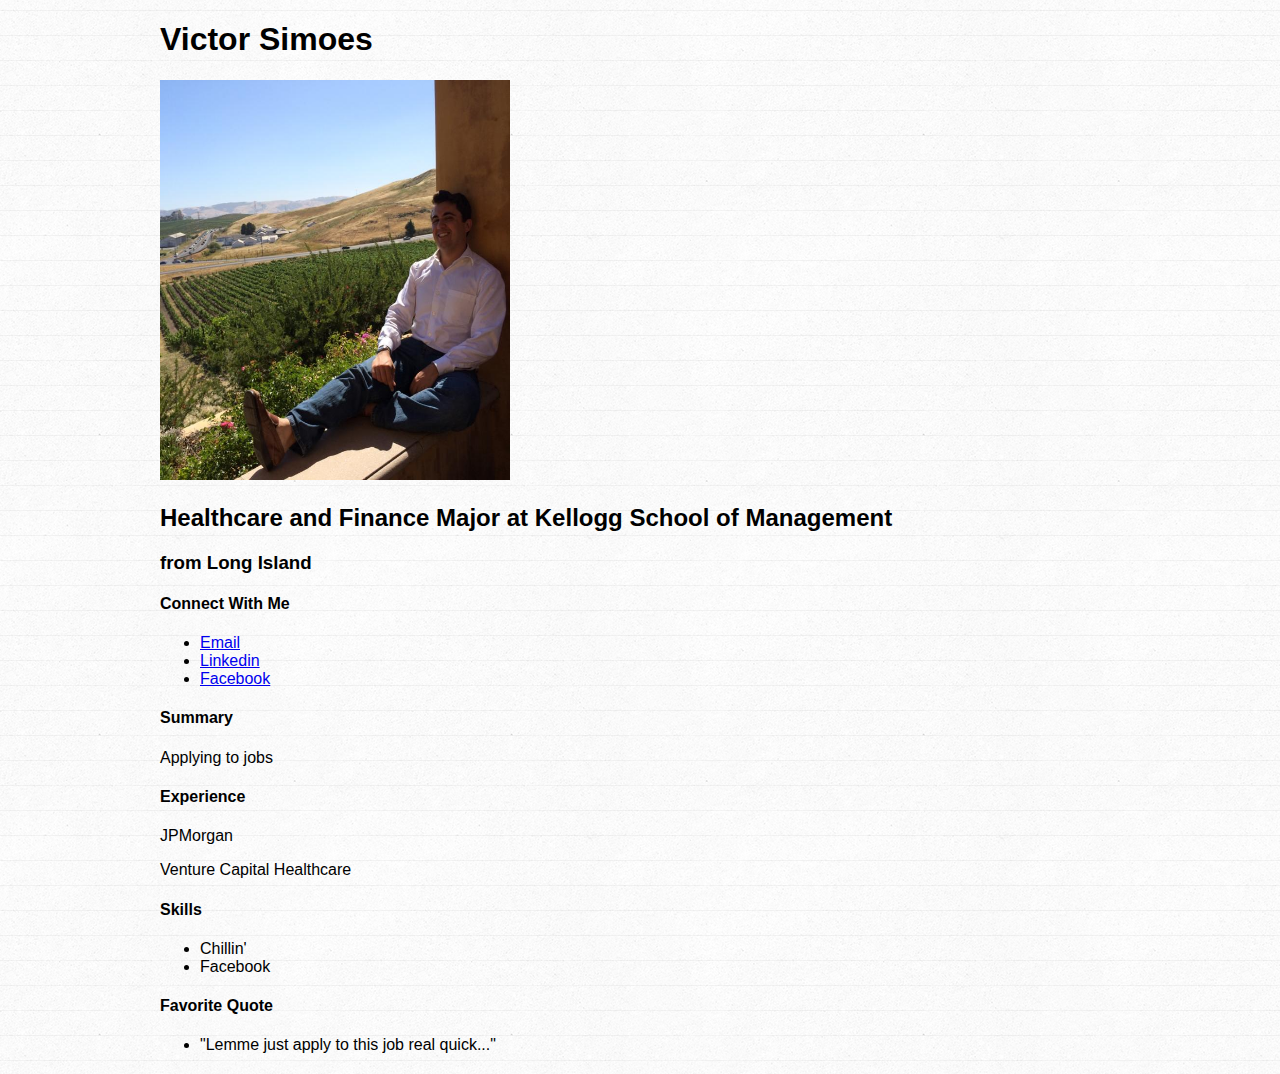
==== index.html @ fe24548e "v1" ====
<!DOCTYPE html>
<html>
<head>
  <title>Victor Simoes</title>
  <meta charset="UTF-8">
  <link rel="stylesheet" type="text/css" href="style.css">
</head>
<body>
  <div id="wrapper">
    <h1>Victor Simoes</h1>
    <p>

      <img src="Victor.jpg"  width="350" height="400" alt="Computer Hope">
    </p>
    <h2>Healthcare and Finance Major at Kellogg School of Management</h2>
    <h3>from Long Island</h3>
    <section>
      <h4>Connect With Me</h4>
      <ul>
        <li><a href="mailto:vsimoes2015@kellogg.northwestern.edu">Email</a></li>
        <li><a href="https://www.linkedin.com/pub/victor-simoes/15/480/725">Linkedin</a></li>
        <li><a href="https://www.facebook.com/victor.simoes">Facebook</a></li>
      </ul>
    </section>
    <section>
      <h4>Summary</h4>
      <p>
        Applying to jobs
      </p>
    </section>
    <section>
      <h4>Experience</h4>
      <section>
        <p>JPMorgan</p>
        <p>Venture Capital Healthcare</p>
      </section>

    </section>
    <section>
      <h4>Skills</h4>
      <ul>
        <li>Chillin'</li>
        <li>Facebook</li>
      </ul>
    </section>
    <section>
       <h4>Favorite Quote</h4>
      <ul>
        <li>"Lemme just apply to this job real quick..."</li>
      </ul>
    </section>
  </div>
</body>
</html>
---- style.css ----
body {
  font-family: 'helvetica neue', arial, sans-serif;
  font-weight: 300;
  background: url(linedpaper.png) repeat;
}
#wrapper {
  width: 960px;
  margin: 20px auto;
}
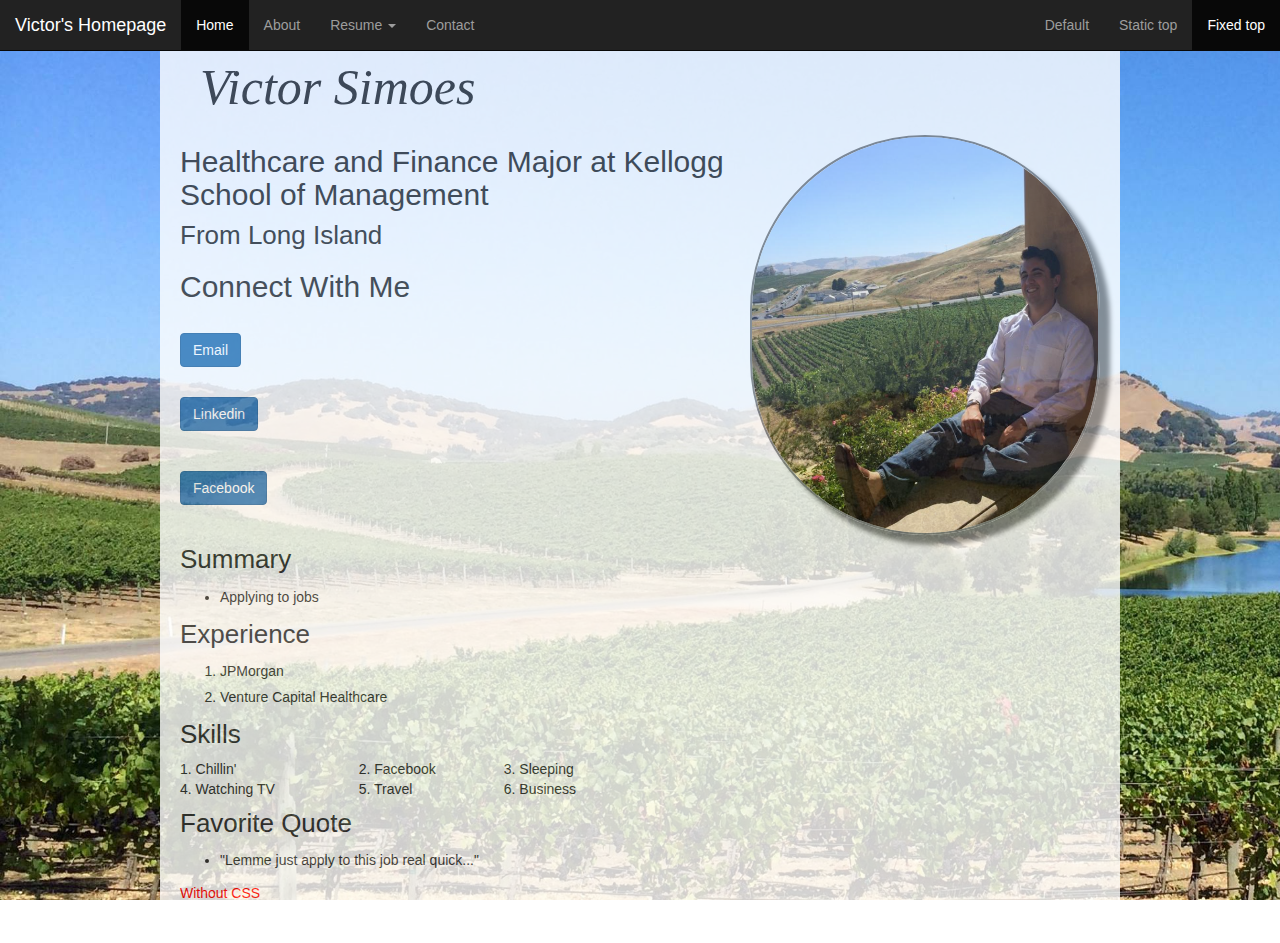
==== commit 18cee7c0: "bootstrap;" ====
--- a/index.html
+++ b/index.html
@@ -1,54 +1,111 @@
 <!DOCTYPE html>
 <html>
 <head>
+  <title>Bootstrap Me</title>
+  <meta charset="UTF-8">
+  <link rel="stylesheet" href="http://maxcdn.bootstrapcdn.com/bootstrap/3.2.0/css/bootstrap.min.css">
+  <link rel="stylesheet" href="style_with_css.css">
+  <script src="http://ajax.googleapis.com/ajax/libs/jquery/1.11.1/jquery.min.js"></script>
+  <script src="http://maxcdn.bootstrapcdn.com/bootstrap/3.2.0/js/bootstrap.min.js"></script>
   <title>Victor Simoes</title>
   <meta charset="UTF-8">
-  <link rel="stylesheet" type="text/css" href="style.css">
+  <link rel="stylesheet" type="text/css" href="style_with_css.css">
 </head>
+<div class="navbar navbar-inverse navbar-fixed-top" role="navigation">
+      <div class="container-fluid">
+        <div class="navbar-header">
+          <button type="button" class="navbar-toggle collapsed" data-toggle="collapse" data-target=".navbar-collapse">
+            <span class="sr-only">Toggle navigation</span>
+            <span class="icon-bar"></span>
+            <span class="icon-bar"></span>
+            <span class="icon-bar"></span>
+          </button>
+          <a class="navbar-brand" href="#">Victor's Homepage</a>
+        </div>
+        <div class="navbar-collapse collapse">
+          <ul class="nav navbar-nav">
+            <li class="active"><a href="#">Home</a></li>
+            <li><a href="#about">About</a></li>
+            <li class="dropdown">
+              <a href="#" class="dropdown-toggle" data-toggle="dropdown">Resume <span class="caret"></span></a>
+              <ul class="dropdown-menu" role="menu">
+                <li><a href="http://innoblativedesigns.com/">Innoblative Designs</a></li>
+                <li><a href="http://awuelln1.github.io/index1.html">Party Flats</a></li>
+              </ul>
+            </li>
+            <li><a href="#contact">Contact</a></li>
+          </ul>
+          <ul class="nav navbar-nav navbar-right">
+            <li><a href="../navbar/">Default</a></li>
+            <li><a href="../navbar-static-top/">Static top</a></li>
+            <li class="active"><a href="./">Fixed top</a></li>
+          </ul>
+        </div>
+      </div>
+</div>
+<div class="container-fluid">
 <body>
   <div id="wrapper">
     <h1>Victor Simoes</h1>
     <p>
-
       <img src="Victor.jpg"  width="350" height="400" alt="Computer Hope">
     </p>
     <h2>Healthcare and Finance Major at Kellogg School of Management</h2>
-    <h3>from Long Island</h3>
+    <h4>From Long Island</h4>
     <section>
-      <h4>Connect With Me</h4>
-      <ul>
-        <li><a href="mailto:vsimoes2015@kellogg.northwestern.edu">Email</a></li>
-        <li><a href="https://www.linkedin.com/pub/victor-simoes/15/480/725">Linkedin</a></li>
-        <li><a href="https://www.facebook.com/victor.simoes">Facebook</a></li>
-      </ul>
+      <h2>Connect With Me</h2>
+       <div class="row">
+        <div class="col-sm-4">
+      <h3><a href="mailto:vsimoes2015@kellogg.northwestern.edu" class="btn btn-primary">Email</a></h3>
+        </div>
+       <div class="col-sm-4">
+      <h3><a href="https://www.linkedin.com/pub/victor-simoes/15/480/725" class="btn btn-primary">Linkedin</a><h3/>
+      </div>
+      <div class="col-sm-4">
+      <h3><a href="https://www.facebook.com/victor.simoes" class="btn btn-primary">Facebook</a></h3>
+      </div>
+      </div>
     </section>
     <section>
       <h4>Summary</h4>
-      <p>
-        Applying to jobs
-      </p>
+      <ul>
+        <li>Applying to jobs</li>
+      </ul>
     </section>
+
     <section>
       <h4>Experience</h4>
-      <section>
-        <p>JPMorgan</p>
-        <p>Venture Capital Healthcare</p>
-      </section>
+      <ol>
+        <li>JPMorgan</li>
+        <li>Venture Capital Healthcare</li>
+      </ol>
 
     </section>
-    <section>
-      <h4>Skills</h4>
-      <ul>
-        <li>Chillin'</li>
-        <li>Facebook</li>
-      </ul>
-    </section>
+
+<section>
+<h4>Skills</h4>
+<table style="width:50%">
+  <tr>
+    <td>1. Chillin'</td>
+    <td>2. Facebook</td>
+    <td>3. Sleeping</td>
+  </tr>
+  <tr>
+    <td>4. Watching TV</td>
+    <td>5. Travel</td>
+    <td>6. Business</td>
+  </tr>
+</table>
+</section>
+
     <section>
        <h4>Favorite Quote</h4>
       <ul>
         <li>"Lemme just apply to this job real quick..."</li>
       </ul>
+      <a href="index.html">Without CSS</a>
     </section>
   </div>
 </body>
+</div>
 </html>
--- a/style_with_css.css
+++ b/style_with_css.css
@@ -0,0 +1,74 @@
+/* Turn the links red */
+a {
+  color: red;
+
+}
+
+/* Make the name 36px font and italicized */
+h1 {
+  font-size: 50px;
+  font-style: italic;
+  font-family: "Lobster";
+  width: 400px;
+  margin: 10px;
+  padding: 10px;
+}
+
+/* Make the section headers (e.g. Summary, Experience) 26px font */
+h4 {
+font-size: 26px;
+
+}
+
+/* Make the job descriptions (e.g. Co-Owner, A1A Car Wash) blue and 20px font */
+h5 {
+color: blue; font-size: 20px;
+
+}
+
+/* Put a border around the photo, set it to the right */
+img {
+  border: 10px solid grey;
+  border-width: 2px;
+  border-radius: 9999999px;
+  box-shadow: 10px 10px 5px grey;
+  float: right;
+
+}
+/* Set the font family for the whole document, and add a background image */
+body {
+  font-family: 'Droid Sans', 'arial';
+  background-image: url(Napa.jpg);
+  background-size: cover;
+  position: center center;
+  background-attachment: fixed;
+}
+
+/* Give the paragraphs and lists a 26px line height */
+p,li {
+  line-height: 26px;
+}
+
+/* Make the links purple when I put my mouse over it */
+a:hover {
+  color: purple;
+}
+
+/* Make the content of the page "sit on top of" the background */
+div#wrapper {
+  background-color: white;
+  width: 960px;
+  margin: 20px auto;
+  padding: 20px;
+  opacity: .8;
+}
+
+/* Make it so you can see the footer and center it */
+
+#footer {
+  color: white;
+  margin: 20px auto;
+  padding: 20px;
+  text-align: center;
+
+}
--- a/style_with_css.css
+++ b/style_with_css.css
@@ -0,0 +1,74 @@
+/* Turn the links red */
+a {
+  color: red;
+
+}
+
+/* Make the name 36px font and italicized */
+h1 {
+  font-size: 50px;
+  font-style: italic;
+  font-family: "Lobster";
+  width: 400px;
+  margin: 10px;
+  padding: 10px;
+}
+
+/* Make the section headers (e.g. Summary, Experience) 26px font */
+h4 {
+font-size: 26px;
+
+}
+
+/* Make the job descriptions (e.g. Co-Owner, A1A Car Wash) blue and 20px font */
+h5 {
+color: blue; font-size: 20px;
+
+}
+
+/* Put a border around the photo, set it to the right */
+img {
+  border: 10px solid grey;
+  border-width: 2px;
+  border-radius: 9999999px;
+  box-shadow: 10px 10px 5px grey;
+  float: right;
+
+}
+/* Set the font family for the whole document, and add a background image */
+body {
+  font-family: 'Droid Sans', 'arial';
+  background-image: url(Napa.jpg);
+  background-size: cover;
+  position: center center;
+  background-attachment: fixed;
+}
+
+/* Give the paragraphs and lists a 26px line height */
+p,li {
+  line-height: 26px;
+}
+
+/* Make the links purple when I put my mouse over it */
+a:hover {
+  color: purple;
+}
+
+/* Make the content of the page "sit on top of" the background */
+div#wrapper {
+  background-color: white;
+  width: 960px;
+  margin: 20px auto;
+  padding: 20px;
+  opacity: .8;
+}
+
+/* Make it so you can see the footer and center it */
+
+#footer {
+  color: white;
+  margin: 20px auto;
+  padding: 20px;
+  text-align: center;
+
+}
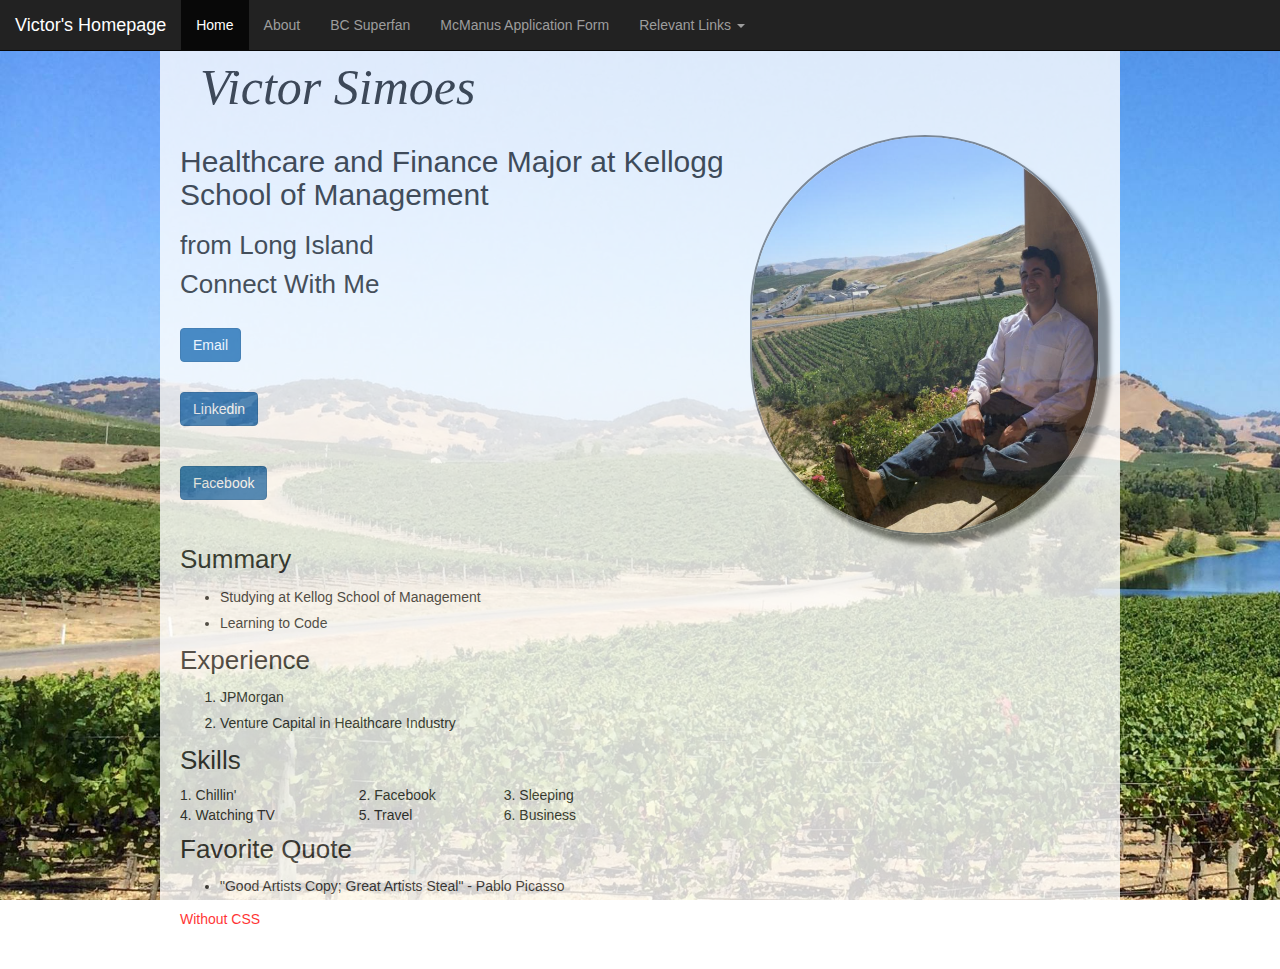
==== commit fe1ebcab: "update" ====
--- a/index.html
+++ b/index.html
@@ -20,25 +20,22 @@
             <span class="icon-bar"></span>
             <span class="icon-bar"></span>
           </button>
-          <a class="navbar-brand" href="#">Victor's Homepage</a>
+          <a class="navbar-brand" href="index.html">Victor's Homepage</a>
         </div>
         <div class="navbar-collapse collapse">
           <ul class="nav navbar-nav">
-            <li class="active"><a href="#">Home</a></li>
-            <li><a href="#about">About</a></li>
+            <li class="active"><a href="index.html">Home</a></li>
+            <li><a href="index.html">About</a></li>
+
+             <li><a href="eagles.html">BC Superfan</a></li>
+            <li><a href="Mcmanus.html">McManus Application Form</a></li>
             <li class="dropdown">
-              <a href="#" class="dropdown-toggle" data-toggle="dropdown">Resume <span class="caret"></span></a>
+              <a href="#" class="dropdown-toggle" data-toggle="dropdown">Relevant Links <span class="caret"></span></a>
               <ul class="dropdown-menu" role="menu">
                 <li><a href="http://innoblativedesigns.com/">Innoblative Designs</a></li>
-                <li><a href="http://awuelln1.github.io/index1.html">Party Flats</a></li>
+                <li><a href="http://awuelln1.github.io/index.html">Party Flats</a></li>
               </ul>
             </li>
-            <li><a href="#contact">Contact</a></li>
-          </ul>
-          <ul class="nav navbar-nav navbar-right">
-            <li><a href="../navbar/">Default</a></li>
-            <li><a href="../navbar-static-top/">Static top</a></li>
-            <li class="active"><a href="./">Fixed top</a></li>
           </ul>
         </div>
       </div>
@@ -51,9 +48,10 @@
       <img src="Victor.jpg"  width="350" height="400" alt="Computer Hope">
     </p>
     <h2>Healthcare and Finance Major at Kellogg School of Management</h2>
-    <h4>From Long Island</h4>
+    <h3></h3>
+    <h4>from Long Island</h4>
     <section>
-      <h2>Connect With Me</h2>
+      <h4>Connect With Me</h4>
        <div class="row">
         <div class="col-sm-4">
       <h3><a href="mailto:vsimoes2015@kellogg.northwestern.edu" class="btn btn-primary">Email</a></h3>
@@ -69,7 +67,8 @@
     <section>
       <h4>Summary</h4>
       <ul>
-        <li>Applying to jobs</li>
+        <li>Studying at Kellog School of Management</li>
+        <li>Learning to Code</li>
       </ul>
     </section>
 
@@ -77,7 +76,7 @@
       <h4>Experience</h4>
       <ol>
         <li>JPMorgan</li>
-        <li>Venture Capital Healthcare</li>
+        <li>Venture Capital in Healthcare Industry</li>
       </ol>
 
     </section>
@@ -101,9 +100,9 @@
     <section>
        <h4>Favorite Quote</h4>
       <ul>
-        <li>"Lemme just apply to this job real quick..."</li>
+        <li>"Good Artists Copy; Great Artists Steal" - Pablo Picasso</li>
       </ul>
-      <a href="index.html">Without CSS</a>
+      <a href="index_old.html">Without CSS</a>
     </section>
   </div>
 </body>
